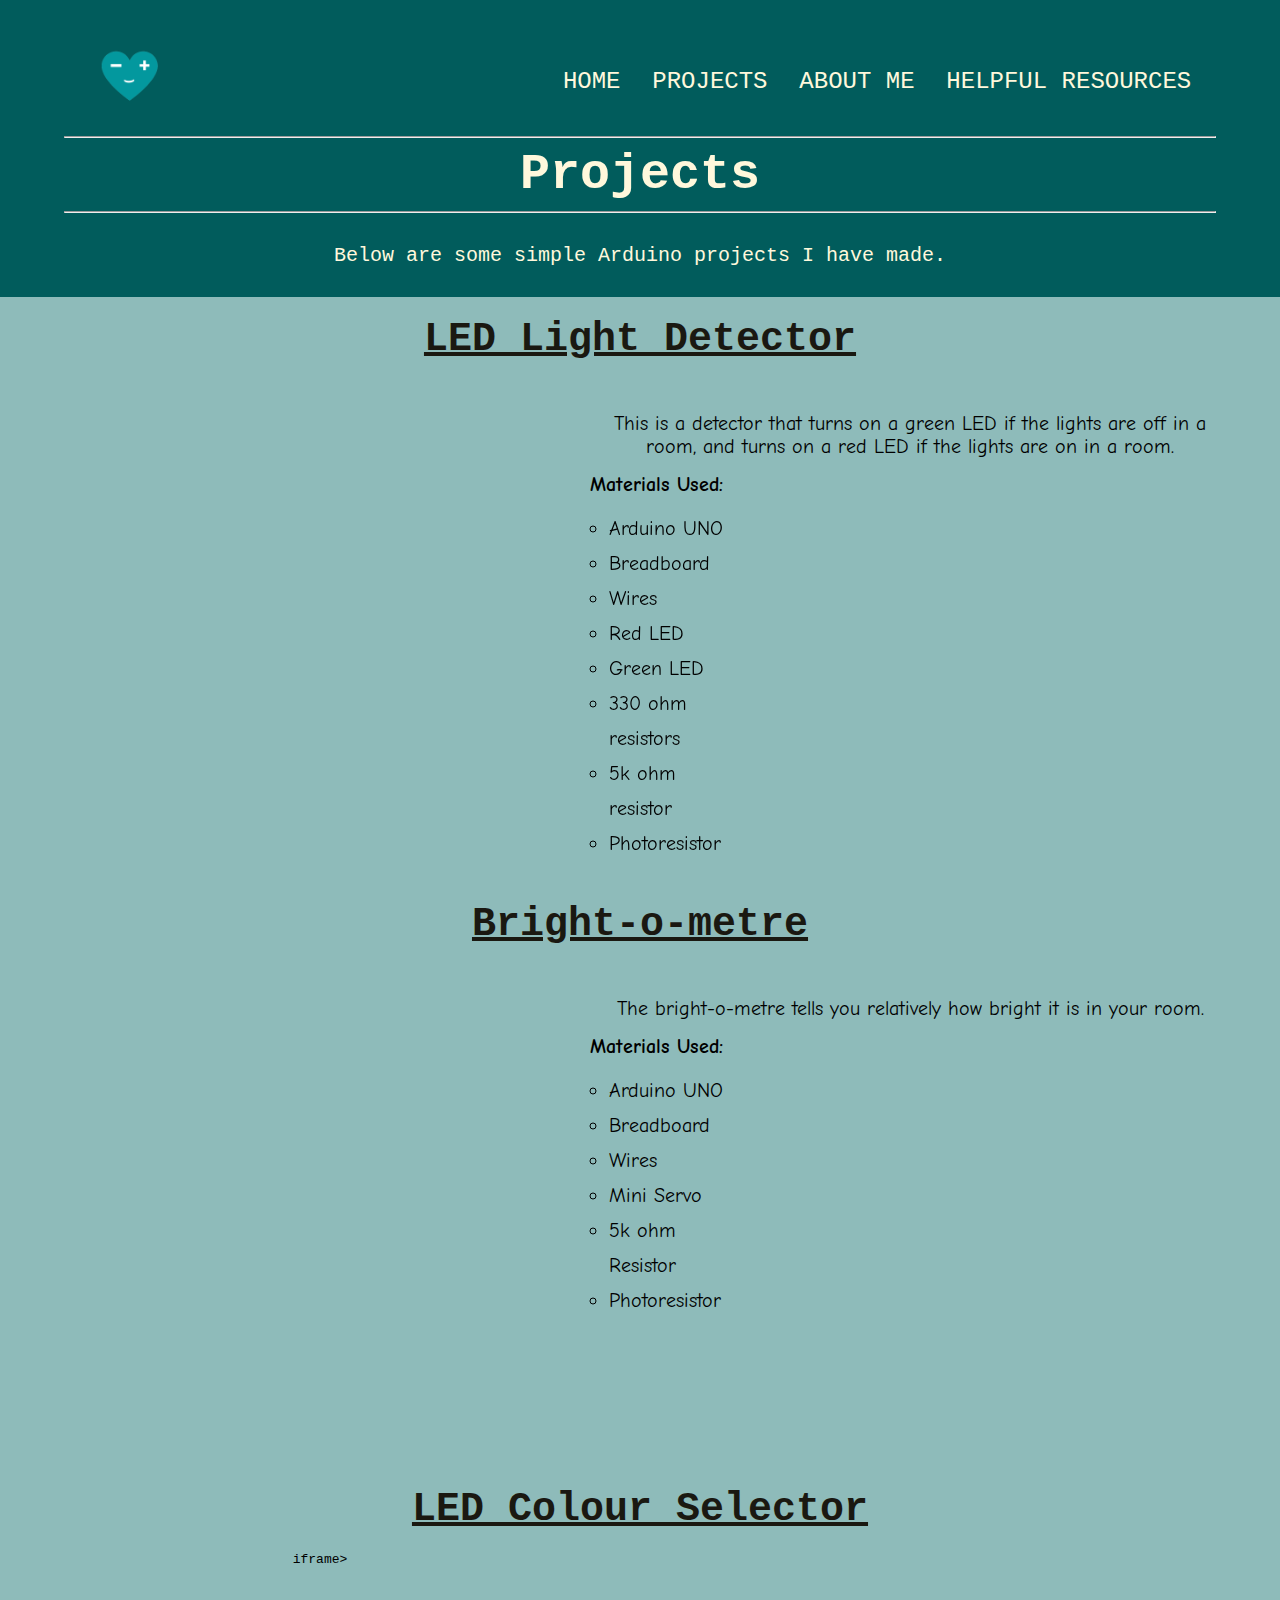
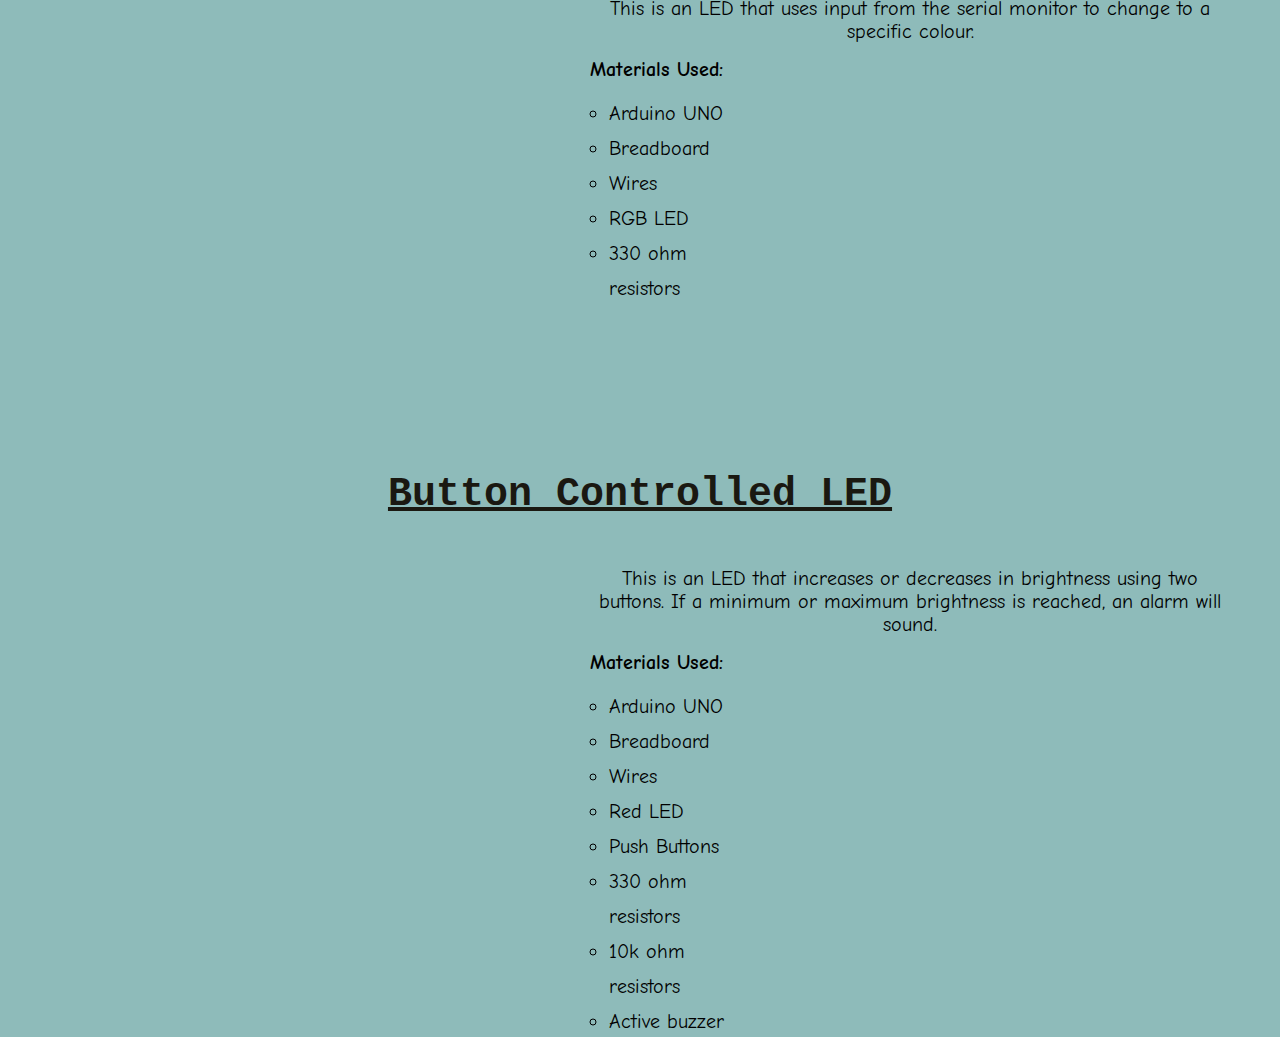
==== projects.html @ 8d23bc6e "first commit" ====
<!DOCTYPE html>
<html>
    <head>
        <title> Projects </title>
        <link href="style.css" rel="stylesheet">
        <link rel="preconnect" href="https://fonts.googleapis.com">
        <link rel="preconnect" href="https://fonts.gstatic.com" crossorigin>
        <link href="https://fonts.googleapis.com/css2?family=Comic+Neue&display=swap" rel="stylesheet">
    </head>
    <body>
        <section class="subpage" >
            <nav>
                <a href="index.html"><img src="images/logo.png"> </a>
                <div class="nav-links">
                    <ul>
                        <li> <a href="index.html"> HOME </a></li>
                        <li> <a href="projects.html"> PROJECTS </a></li>
                        <li> <a href="about-me.html"> ABOUT ME </a></li>
                        <li> <a href="helpful-resources.html"> HELPFUL RESOURCES </a></li>
                     </ul>
                </div>
            </nav>
            <div class="subpage-text">
                <br>
                <br>
                <br>
                <hr>
                <h1>Projects</h1>
                <hr>
                <br>
                <p>Below are some simple Arduino projects I have made.</p>
            </div>
        </section>
        <section class="projects" id="LED light detector">
            <h2> <strong> LED Light Detector </strong> </h2>
            <div class="video"> 
                <iframe width="786" height="442" src="https://www.youtube.com/embed/4cx4kFooEGs" title="LED Light Detector" frameborder="0" allow="accelerometer; autoplay; clipboard-write; encrypted-media; gyroscope; picture-in-picture" allowfullscreen></iframe>
            </div>
            <div class="details">
                <p> This is a detector that turns on a green LED if the lights are off in a room, and turns on a red LED if the lights are on in a room. </p>
                <br>
                <h3> Materials Used: </h3>
                <br>
                <ul>
                    <li>Arduino UNO</li>
                    <li>Breadboard</li>
                    <li>Wires</li>
                    <li>Red LED</li>
                    <li>Green LED</li>
                    <li>330 ohm resistors</li>
                    <li>5k ohm resistor</li>
                    <li>Photoresistor</li>
                </ul>
            </div>
        </section>
        <section class="projects" id="Bright-o-metre">
            <h2> <strong> Bright-o-metre </strong> </h2>
            <div class="video"> 
                <iframe width="786" height="442" src="https://www.youtube.com/embed/E1w03YJgCh4" title="Bright-o-metre" frameborder="0" allow="accelerometer; autoplay; clipboard-write; encrypted-media; gyroscope; picture-in-picture" allowfullscreen></iframe>     
            </div>
            <div class="details">
                <p> The bright-o-metre tells you relatively how bright it is in your room. </p>
                <br>
                <h3> Materials Used: </h3>
                <br>
                <ul>
                    <li>Arduino UNO</li>
                    <li>Breadboard</li>
                    <li>Wires</li>
                    <li>Mini Servo</li>
                    <li>5k ohm Resistor</li>
                    <li>Photoresistor</li>
                </ul>
            </div>
        </section>
        <section class="projects" id="LED Colour Selector">
            <h2> <strong> LED Colour Selector </strong> </h2>
            <div class="video"> 
                <iframe width="786" height="442" src="https://www.youtube.com/embed/SDGjQXFlbIc" title="LED Colour Selector" frameborder="0" allow="accelerometer; autoplay; clipboard-write; encrypted-media; gyroscope; picture-in-picture" allowfullscreen></iframe>iframe>
            </div>
            <div class="details">
                <p> This is an LED that uses input from the serial monitor to change to a specific colour. </p>
                <br>
                <h3> Materials Used: </h3>
                <br>
                <ul>
                    <li>Arduino UNO</li>
                    <li>Breadboard</li>
                    <li>Wires</li>
                    <li>RGB LED</li>
                    <li>330 ohm resistors</li>
                </ul>
            </div>
        </section>
        <section class="projects" id="Button Controlled LED">
            <h2> <strong> Button Controlled LED </strong> </h2>
            <div class="video"> 
                <iframe width="786" height="442" src="https://www.youtube.com/embed/0mzMguGq_40" title="Button Controlled LED Brightness" frameborder="0" allow="accelerometer; autoplay; clipboard-write; encrypted-media; gyroscope; picture-in-picture" allowfullscreen></iframe>
            </div>
            <div class="details">
                <p> This is an LED that increases or decreases in brightness using two buttons. If a minimum or maximum brightness is reached, an alarm will sound. </p>
                <br>
                <h3> Materials Used: </h3>
                <br>
                <ul>
                    <li>Arduino UNO</li>
                    <li>Breadboard</li>
                    <li>Wires</li>
                    <li>Red LED</li>
                    <li>Push Buttons</li>
                    <li>330 ohm resistors</li>
                    <li>10k ohm resistors</li>
                    <li>Active buzzer</li>
                </ul>
            </div>
        </section>
        
          
    </body>
</html>
---- style.css ----
*{
    margin: 0;
    padding: 0;
    font-family: monospace;
}
.header{
    width: 100%;
    min-height: 100vh;
    background-image: linear-gradient(rgba(0,0,0,0.5),rgba(0,0,0,0.5)),url(images/background2.jpg);
    background-size: cover;
    background-position: center;
    position: relative;
}
nav {
    display: flex;
    padding: 2% 6%;
    justify-content: space-between;
    align-items: center;
}
nav img {
    width: 110px;
}
.nav-links{
    flex: 1;
    text-align: right;
}
.nav-links ul li{
    list-style:none;
    display: inline-block;
    padding: 8px 12px;
    position: relative;
}
.nav-links ul li a{
    color:cornsilk;
    text-decoration: none;
    font-size: 24px;
}
.nav-links ul li::after{
    content: '';
    width: 0%;
    height: 2px;
    background: #008080;
    display: block;
    margin: auto;
    transition: 0.5s;
}
.nav-links ul li:hover::after{
    content: '';
    width: 100%;
    height: 2px;
    background: #008080;
    display: block;
    margin: auto;
}
.text-box{
    width: 90%;
    color:cornsilk;
    position: absolute;
    top:50%;
    left: 50%;
    transform: translate(-50%,-50%);
    text-align: center;
}
.text-box h1{
    font-size: 62px;
}
.text-box h2{
    font-size: 16px;
}
.text-box p{
    margin: 10px 0 40px;
    font-size: 22px;
    color: cornsilk;
}
.tal-btn{
    display:inline-block;
    text-decoration: none;
    color: cornsilk;
    border: 1px solid cornsilk;
    padding: 12px 34px;
    font-size: 25px;
    background: transparent;
    position: relative;
    cursor: pointer;
}
.tal-btn:hover{
    border:1px solid #008080;
    background-color: #008080;
    transition:1s;
}
.subpage{
    width: 100%;
    min-height: 33vh;
    background-color: #015c5c;
    background-size: cover;
    background-position: center;
    position: relative;
}
.subpage-text{
    width: 90%;
    color:cornsilk;
    position: absolute;
    top:63%;
    left: 50%;
    transform: translate(-50%,-50%);
    text-align: center;
}
.subpage h1{
    font-size: 50px;
    padding: 8px;
}
.subpage p{
    font-size: 20px;
    padding: 16px;
}
.projects {
    width: 100%;
    min-height: 65vh;
    background-color:#8ebbba;
    background-size: cover;
    background-position: center;
    position: relative;
    text-align: center;
}
.projects h2 {
    font-size: 40px;
    padding: 20px;
    color: rgb(26, 24, 17);
    text-decoration: underline;
}
.video {
    width: 50%;
    float: left;
}
.video iframe {
    position: absolute;
    top: 90px;
    left: 50px;
}
.details {
    width: 50%;
    float: right;
    padding-top: 30px;
    padding-left: 50px;
    padding-right: 50px;
}
.details p {
    text-align: center;
    font-size: 20px;
    font-family: 'Comic Neue', cursive;
}
.details h3 {
    text-align: left;
    font-size: 20px;
    font-family: 'Comic Neue', cursive;

}
.details ul li {
    width: 20%;
    list-style: circle;
    text-align: left;
    font-size: 20px;
    position: relative;
    left:3%;
    line-height: 35px;
    font-family: 'Comic Neue', cursive;

}
.about-me {
    width: 100%;
    min-height: 67vh;
    background-color:#8ebbba;
    background-size: cover;
    background-position: center;
    position: relative;
    text-align: center;
}
.rita-image img {
    width: 450px;
    padding: 12px;
}
.description{
    width: 1000px;
}
.description p {
    padding: 20px 50px;
    font-size: 25px;
    font-family: 'Comic Neue', cursive;

}
.buy-btn{
    background-color: transparent;
    padding: 10px;
    border: 1px solid cornsilk;
}
.buy-btn a{
    text-decoration: none;
    font-size: 25px;
    cursor: pointer;
    border: none;
    background-color: transparent;
    color: cornsilk;
}
.buy-btn:hover{
    border:1px solid #008080;
    background-color: #008080;
    transition:1s;
}
.res{
    width: 100%;
    min-height: 67vh;
    background-color:#8ebbba;
    background-size: cover;
    background-position: center;
    position: relative;
    text-align: center;
}
.elegoo-image img{
    width:600px;
}
.paul-image img {
    width:600px;
}
.section-1{
    display: flex;
    justify-content: center;
    align-items: center;
    padding: 50px;
}
.section-2{
    display: flex;
    justify-content: center;
    align-items: center;
    padding: 50px;
}
.rita-class{
    display:flex;
    justify-content: center;
    align-items: center;
    padding: 50px 0;
}
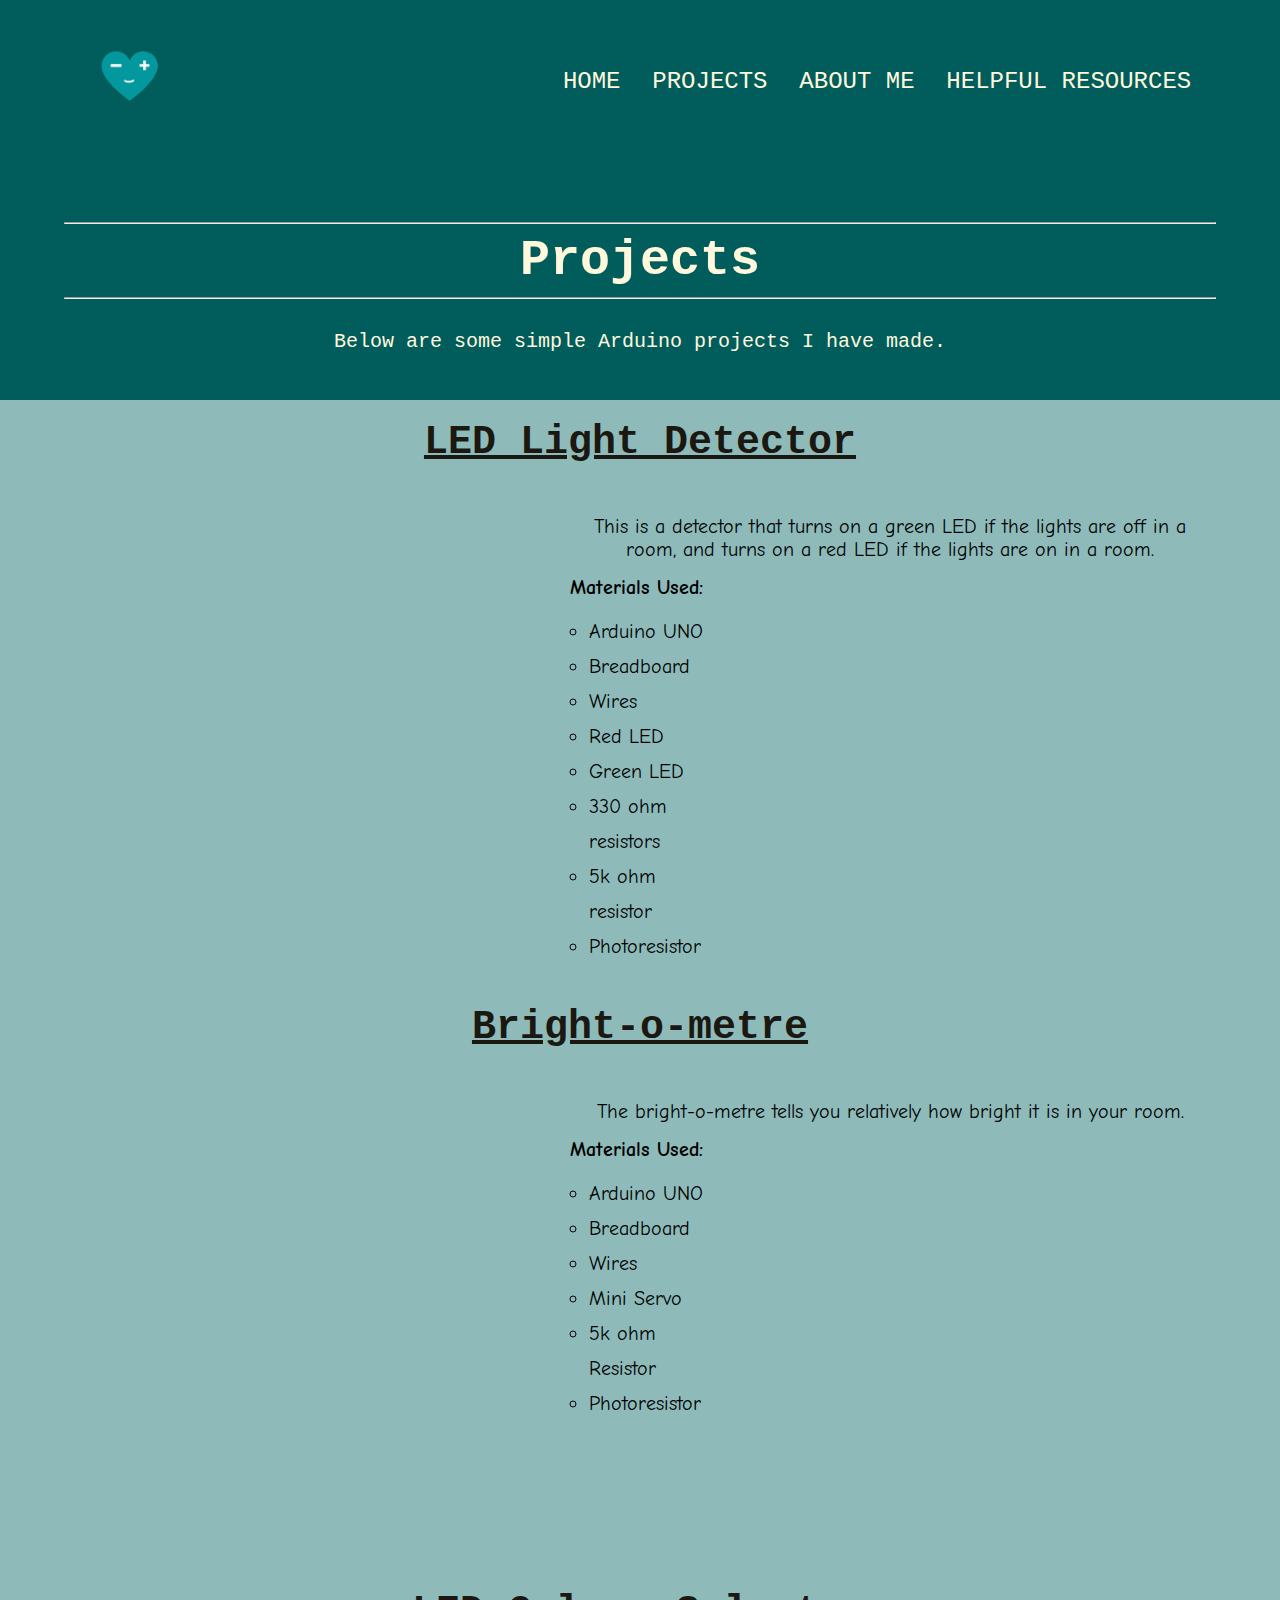
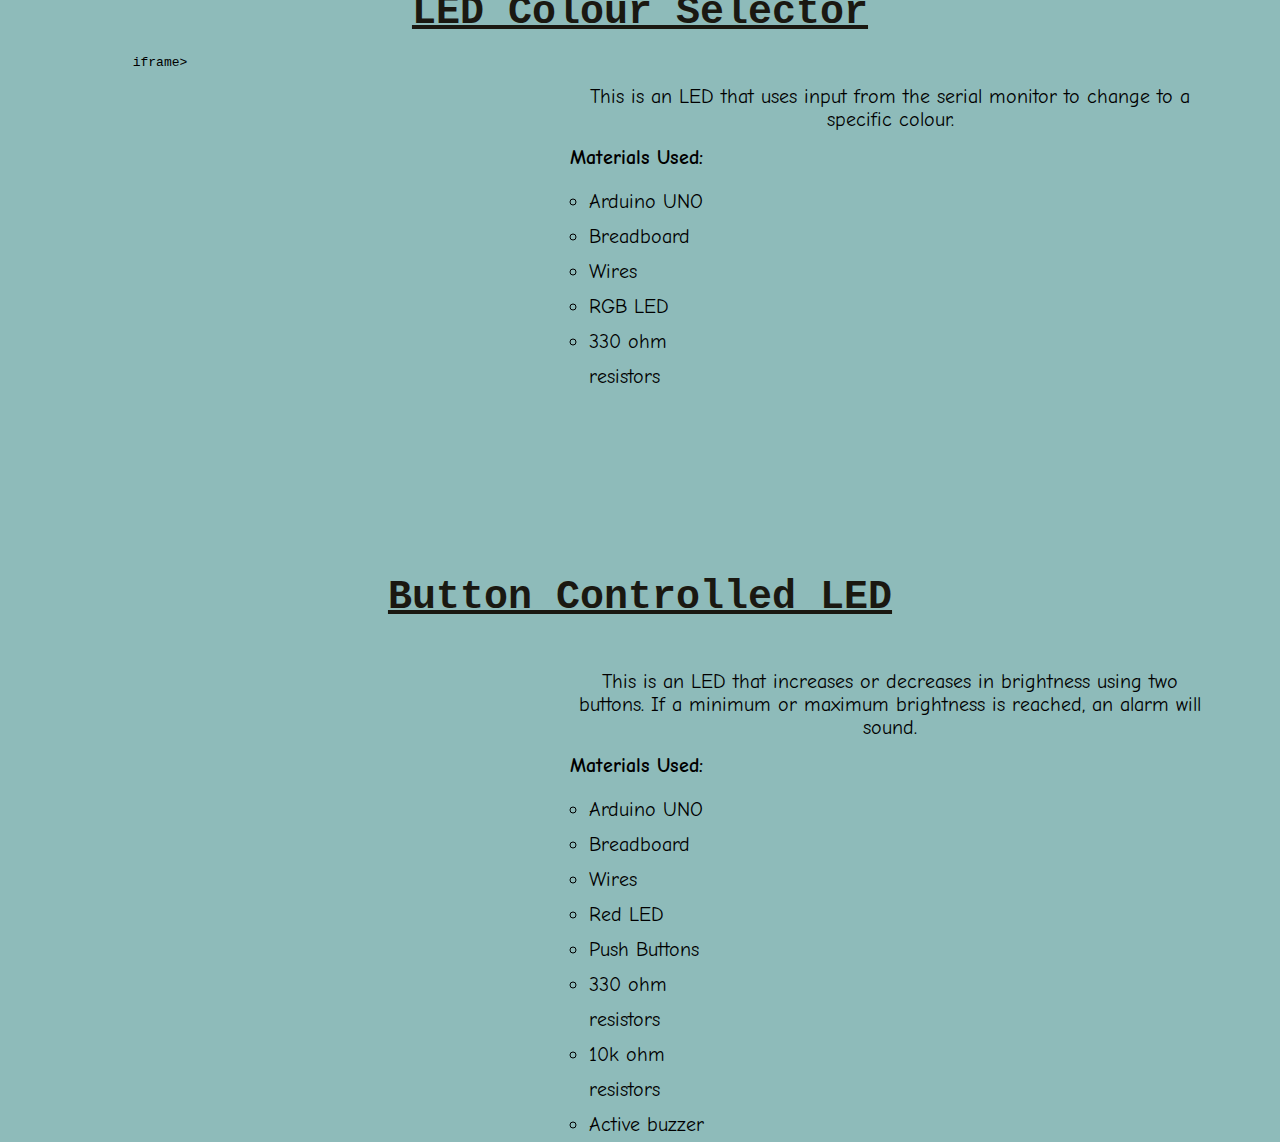
==== commit 7c9b83ad: "fixed projects" ====
--- a/projects.html
+++ b/projects.html
@@ -33,30 +33,33 @@
         </section>
         <section class="projects" id="LED light detector">
             <h2> <strong> LED Light Detector </strong> </h2>
-            <div class="video"> 
-                <iframe width="786" height="442" src="https://www.youtube.com/embed/4cx4kFooEGs" title="LED Light Detector" frameborder="0" allow="accelerometer; autoplay; clipboard-write; encrypted-media; gyroscope; picture-in-picture" allowfullscreen></iframe>
-            </div>
-            <div class="details">
-                <p> This is a detector that turns on a green LED if the lights are off in a room, and turns on a red LED if the lights are on in a room. </p>
-                <br>
-                <h3> Materials Used: </h3>
-                <br>
-                <ul>
-                    <li>Arduino UNO</li>
-                    <li>Breadboard</li>
-                    <li>Wires</li>
-                    <li>Red LED</li>
-                    <li>Green LED</li>
-                    <li>330 ohm resistors</li>
-                    <li>5k ohm resistor</li>
-                    <li>Photoresistor</li>
-                </ul>
+            <div class = "project1">
+                <div class="video"> 
+                    <iframe width="500" height="300" src="https://www.youtube.com/embed/4cx4kFooEGs" title="LED Light Detector" frameborder="0" allow="accelerometer; autoplay; clipboard-write; encrypted-media; gyroscope; picture-in-picture" allowfullscreen></iframe>
+                </div>
+                <div class="details">
+                    <p> This is a detector that turns on a green LED if the lights are off in a room, and turns on a red LED if the lights are on in a room. </p>
+                    <br>
+                    <h3> Materials Used: </h3>
+                    <br>
+                    <ul>
+                        <li>Arduino UNO</li>
+                        <li>Breadboard</li>
+                        <li>Wires</li>
+                        <li>Red LED</li>
+                        <li>Green LED</li>
+                        <li>330 ohm resistors</li>
+                        <li>5k ohm resistor</li>
+                        <li>Photoresistor</li>
+                    </ul>
+                </div>
             </div>
         </section>
         <section class="projects" id="Bright-o-metre">
             <h2> <strong> Bright-o-metre </strong> </h2>
+            <div class = "project1">
             <div class="video"> 
-                <iframe width="786" height="442" src="https://www.youtube.com/embed/E1w03YJgCh4" title="Bright-o-metre" frameborder="0" allow="accelerometer; autoplay; clipboard-write; encrypted-media; gyroscope; picture-in-picture" allowfullscreen></iframe>     
+                <iframe width="500" height="300" src="https://www.youtube.com/embed/E1w03YJgCh4" title="Bright-o-metre" frameborder="0" allow="accelerometer; autoplay; clipboard-write; encrypted-media; gyroscope; picture-in-picture" allowfullscreen></iframe>     
             </div>
             <div class="details">
                 <p> The bright-o-metre tells you relatively how bright it is in your room. </p>
@@ -72,11 +75,13 @@
                     <li>Photoresistor</li>
                 </ul>
             </div>
+        </div>
         </section>
         <section class="projects" id="LED Colour Selector">
             <h2> <strong> LED Colour Selector </strong> </h2>
+            <div class = "project1">
             <div class="video"> 
-                <iframe width="786" height="442" src="https://www.youtube.com/embed/SDGjQXFlbIc" title="LED Colour Selector" frameborder="0" allow="accelerometer; autoplay; clipboard-write; encrypted-media; gyroscope; picture-in-picture" allowfullscreen></iframe>iframe>
+                <iframe width="500" height="300" src="https://www.youtube.com/embed/SDGjQXFlbIc" title="LED Colour Selector" frameborder="0" allow="accelerometer; autoplay; clipboard-write; encrypted-media; gyroscope; picture-in-picture" allowfullscreen></iframe>iframe>
             </div>
             <div class="details">
                 <p> This is an LED that uses input from the serial monitor to change to a specific colour. </p>
@@ -91,11 +96,13 @@
                     <li>330 ohm resistors</li>
                 </ul>
             </div>
+        </div>
         </section>
         <section class="projects" id="Button Controlled LED">
             <h2> <strong> Button Controlled LED </strong> </h2>
+            <div class = "project1">
             <div class="video"> 
-                <iframe width="786" height="442" src="https://www.youtube.com/embed/0mzMguGq_40" title="Button Controlled LED Brightness" frameborder="0" allow="accelerometer; autoplay; clipboard-write; encrypted-media; gyroscope; picture-in-picture" allowfullscreen></iframe>
+                <iframe width="500" height="300" src="https://www.youtube.com/embed/0mzMguGq_40" title="Button Controlled LED Brightness" frameborder="0" allow="accelerometer; autoplay; clipboard-write; encrypted-media; gyroscope; picture-in-picture" allowfullscreen></iframe>
             </div>
             <div class="details">
                 <p> This is an LED that increases or decreases in brightness using two buttons. If a minimum or maximum brightness is reached, an alarm will sound. </p>
@@ -113,6 +120,7 @@
                     <li>Active buzzer</li>
                 </ul>
             </div>
+        </div>
         </section>
         
           
--- a/style.css
+++ b/style.css
@@ -95,6 +95,7 @@
     background-size: cover;
     background-position: center;
     position: relative;
+    height: 400px;
 }
 .subpage-text{
     width: 90%;
@@ -104,6 +105,7 @@
     left: 50%;
     transform: translate(-50%,-50%);
     text-align: center;
+    height: 150px;
 }
 .subpage h1{
     font-size: 50px;
@@ -129,8 +131,8 @@
     text-decoration: underline;
 }
 .video {
-    width: 50%;
-    float: left;
+    width: 25%;
+    height: 25%;
 }
 .video iframe {
     position: absolute;
@@ -139,10 +141,10 @@
 }
 .details {
     width: 50%;
-    float: right;
     padding-top: 30px;
     padding-left: 50px;
     padding-right: 50px;
+    margin-left: 200px;
 }
 .details p {
     text-align: center;
@@ -238,4 +240,8 @@
     justify-content: center;
     align-items: center;
     padding: 50px 0;
+}
+.project1{
+    display: flex;
+    flex-wrap: wrap;
 }